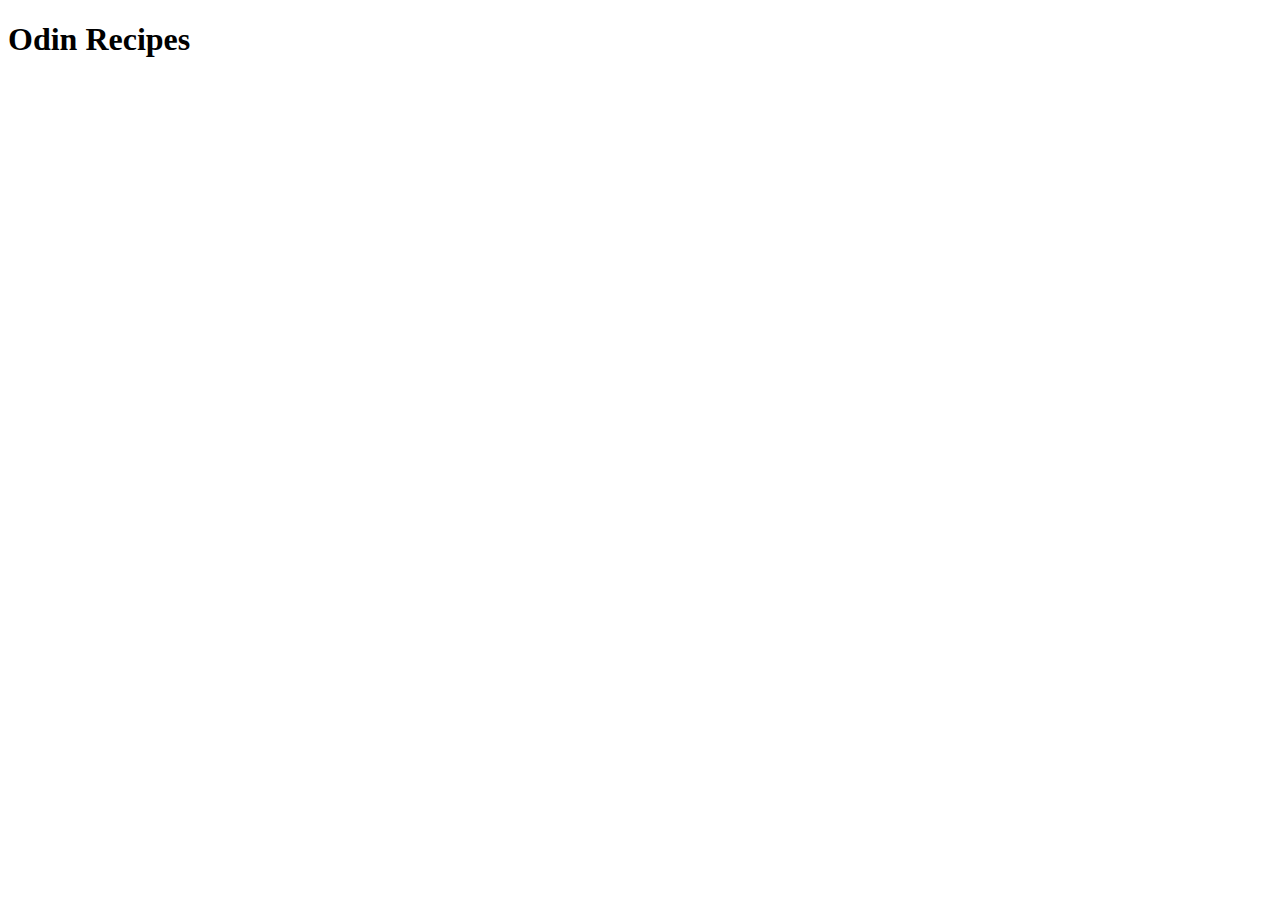
==== index.html @ 265a5cf1 "started index.html" ====
<!DOCTYPE html>
<html lang="en">
  <head>
    <meta charset="UTF-8" />
    <meta http-equiv="X-UA-Compatible" content="IE=edge" />
    <meta name="viewport" content="width=device-width, initial-scale=1.0" />
    <title>Odin Recipes</title>
  </head>
  <body>
    <h1>Odin Recipes</h1>
  </body>
</html>
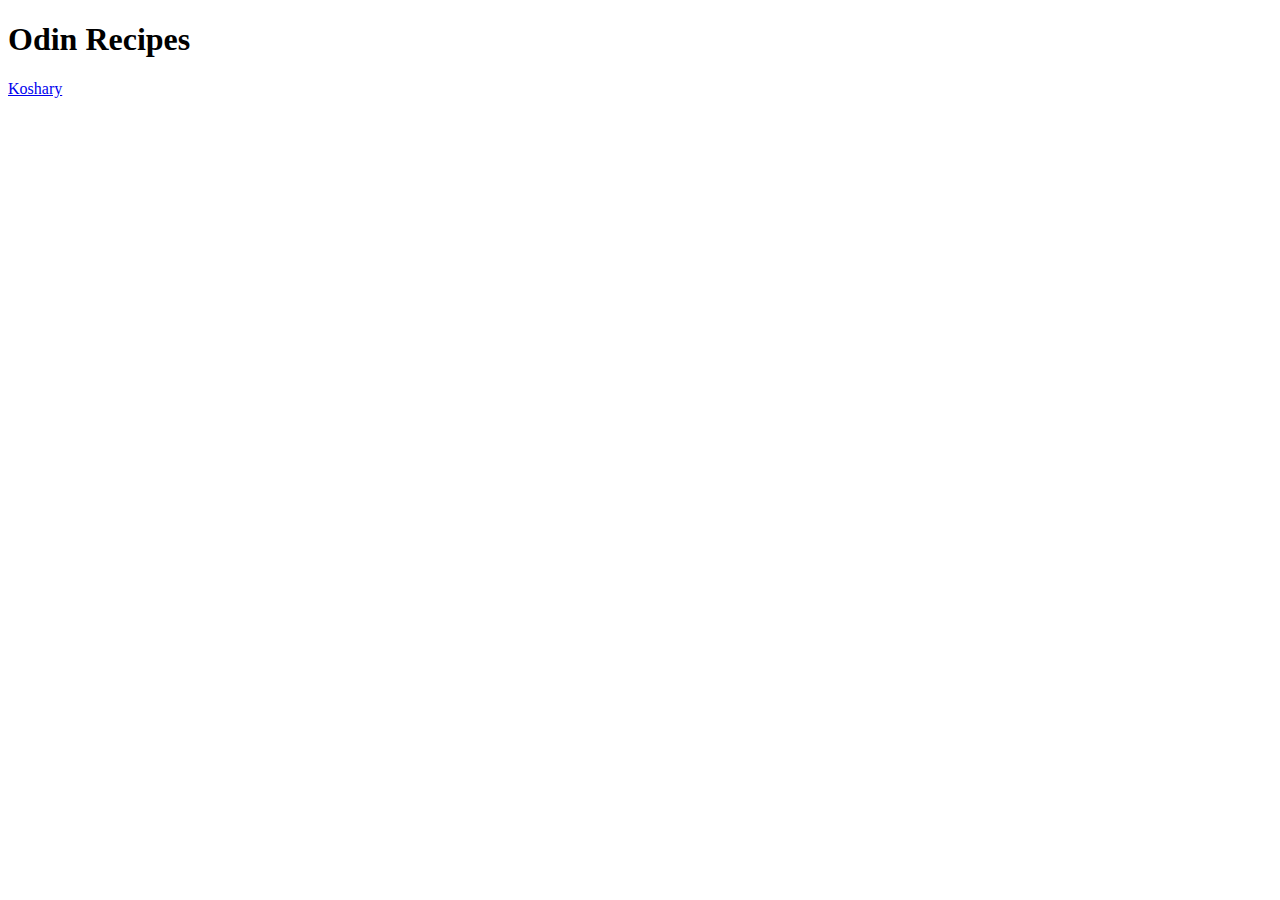
==== commit dee211a4: "added Koshary Recipe" ====
--- a/index.html
+++ b/index.html
@@ -8,5 +8,6 @@
   </head>
   <body>
     <h1>Odin Recipes</h1>
+    <a href="./recipes/koshary.html">Koshary</a>
   </body>
 </html>
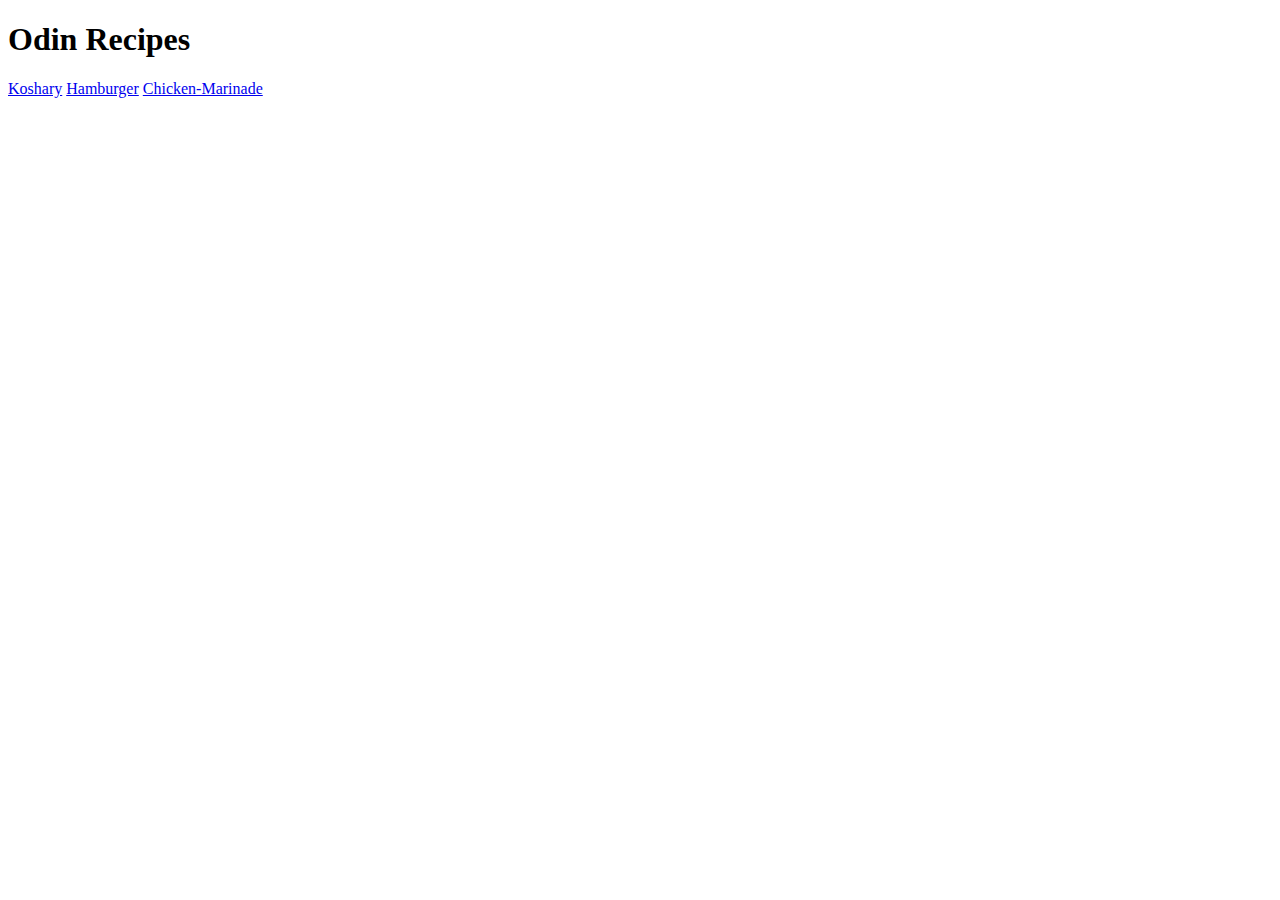
==== commit efffdf76: "added links for recipes in home page" ====
--- a/index.html
+++ b/index.html
@@ -9,5 +9,7 @@
   <body>
     <h1>Odin Recipes</h1>
     <a href="./recipes/koshary.html">Koshary</a>
+    <a href="./recipes/hamburger.html">Hamburger</a>
+    <a href="./recipes/chicken-marinade.html">Chicken-Marinade</a>
   </body>
 </html>
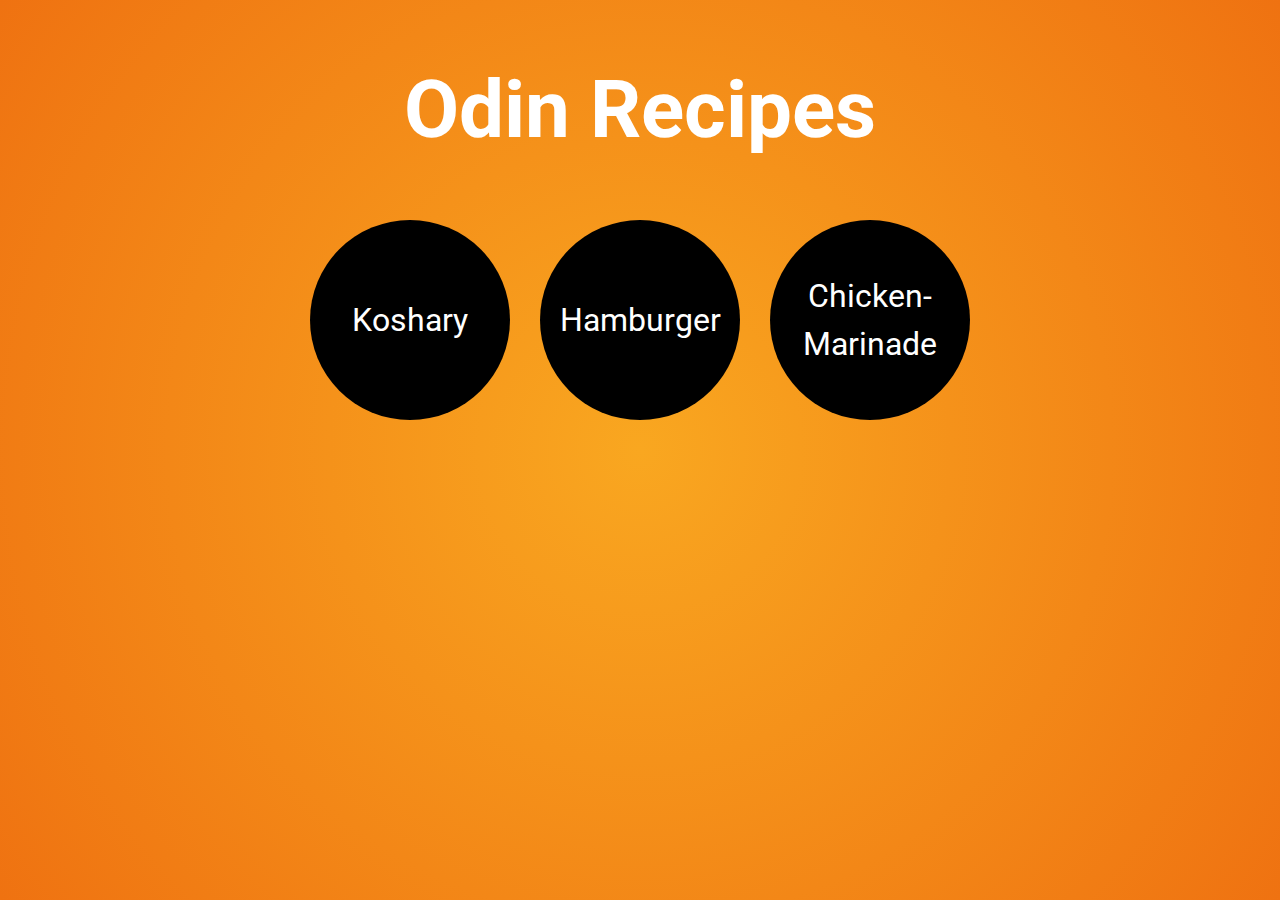
==== commit 198e49e8: "added css styles" ====
--- a/index.html
+++ b/index.html
@@ -5,11 +5,23 @@
     <meta http-equiv="X-UA-Compatible" content="IE=edge" />
     <meta name="viewport" content="width=device-width, initial-scale=1.0" />
     <title>Odin Recipes</title>
+    <link rel="preconnect" href="https://fonts.googleapis.com" />
+    <link rel="preconnect" href="https://fonts.gstatic.com" crossorigin />
+    <link
+      href="https://fonts.googleapis.com/css2?family=Roboto:wght@300;400;700;900&display=swap"
+      rel="stylesheet"
+    />
+    <link rel="stylesheet" href="./css/reset.css" />
+    <link rel="stylesheet" href="./css/main.css" />
   </head>
   <body>
-    <h1>Odin Recipes</h1>
-    <a href="./recipes/koshary.html">Koshary</a>
-    <a href="./recipes/hamburger.html">Hamburger</a>
-    <a href="./recipes/chicken-marinade.html">Chicken-Marinade</a>
+    <main>
+      <h1>Odin Recipes</h1>
+      <div class="links">
+        <a href="./recipes/koshary.html">Koshary</a>
+        <a href="./recipes/hamburger.html">Hamburger</a>
+        <a href="./recipes/chicken-marinade.html">Chicken-Marinade</a>
+      </div>
+    </main>
   </body>
 </html>
--- a/css/main.css
+++ b/css/main.css
@@ -0,0 +1,65 @@
+body {
+  min-height: 100vh;
+  font-family: "Roboto", sans-serif;
+  background: rgb(249, 167, 32);
+  background: radial-gradient(
+    circle,
+    rgba(249, 167, 32, 1) 0%,
+    rgba(239, 114, 17, 1) 100%
+  );
+  color: white;
+  font-size: 22px;
+}
+
+main {
+  margin-inline: auto;
+  padding-inline: 20px;
+  text-align: center;
+  padding-block: 50px;
+}
+@media (min-width: 767px) {
+  main {
+    max-width: 720px;
+  }
+}
+@media (min-width: 991px) {
+  main {
+    max-width: 960px;
+  }
+}
+
+h1 {
+  font-size: 80px;
+  margin-bottom: 50px;
+}
+
+.links {
+  display: flex;
+  gap: 30px;
+  justify-content: center;
+  flex-wrap: wrap;
+}
+
+a {
+  text-decoration: none;
+  display: block;
+  color: inherit;
+  cursor: pointer;
+}
+
+.links a {
+  font-size: 32px;
+  background-color: #000000;
+  margin-bottom: 20px;
+  width: 200px;
+  height: 200px;
+  border-radius: 50%;
+  display: flex;
+  justify-content: center;
+  align-items: center;
+  transition: all 300ms ease-in-out;
+}
+.links a:hover {
+  background-color: white;
+  color: black;
+}
